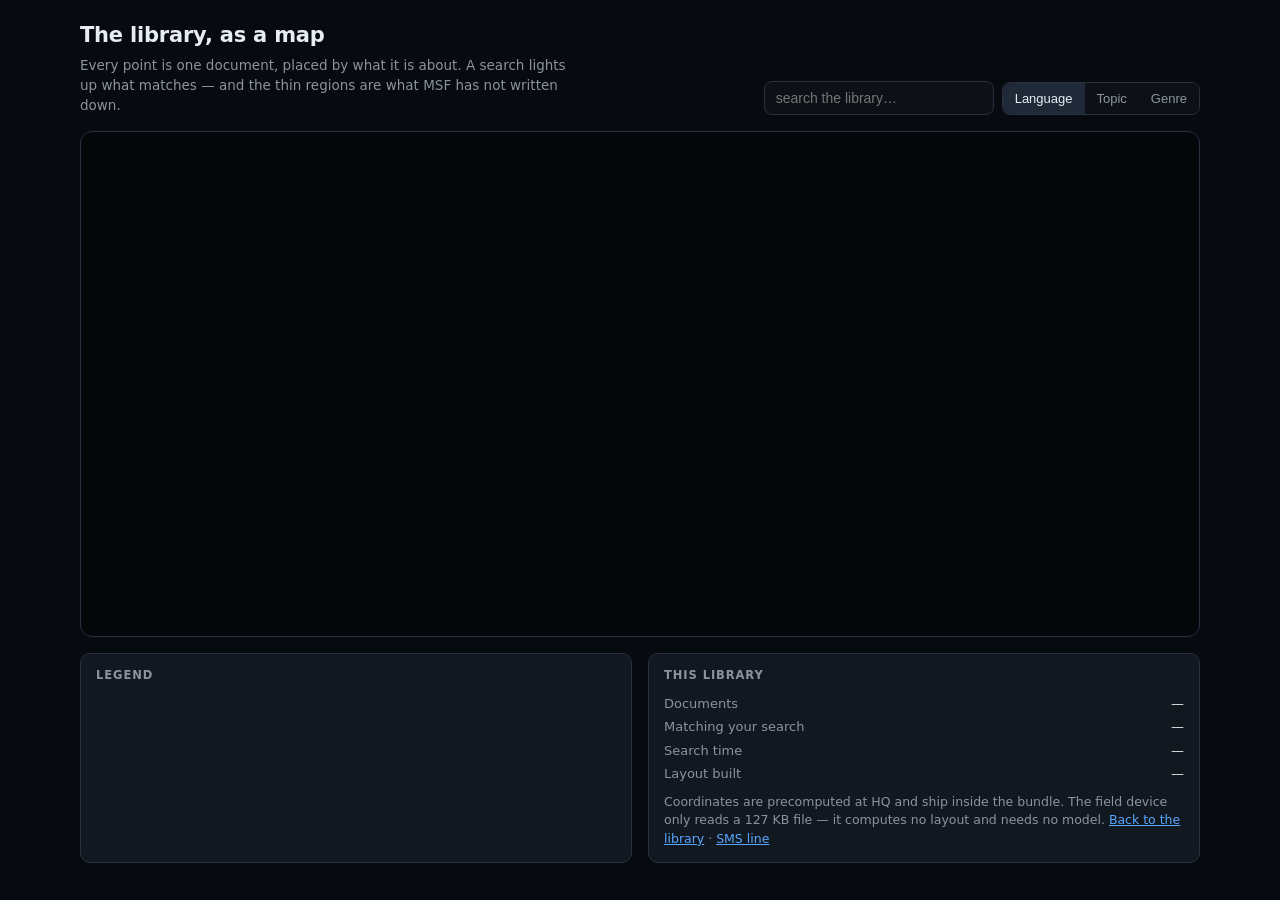
==== msf_search/static/galaxy.html @ c6a0e906 "Extra field features: SMS line, library map, signal radar, evidence trail Five additions, all offlin" ====
<!doctype html>
<meta charset="utf-8">
<meta name="viewport" content="width=device-width, initial-scale=1">
<title>Library map</title>
<style>
  :root{--bg:#070a0f;--panel:#121820;--line:#283140;--ink:#e6edf3;--dim:#8b949e;--accent:#58a6ff;--warn:#f0883e}
  *{box-sizing:border-box}
  body{margin:0;padding:20px 16px;background:var(--bg);color:var(--ink);
    font:15px/1.5 -apple-system,BlinkMacSystemFont,"Segoe UI",system-ui,sans-serif}
  .wrap{max-width:1120px;margin:0 auto;display:grid;gap:16px}
  header{display:flex;flex-wrap:wrap;gap:12px;align-items:flex-end;justify-content:space-between}
  h1{margin:0;font-size:21px;letter-spacing:-.01em}
  header p{margin:3px 0 0;color:var(--dim);font-size:13.5px;max-width:58ch}
  .controls{display:flex;flex-wrap:wrap;gap:8px;align-items:center}
  input[type=search]{background:#0d1117;border:1px solid var(--line);color:var(--ink);
    border-radius:8px;padding:8px 11px;font-size:14px;min-width:230px}
  .seg{display:flex;border:1px solid var(--line);border-radius:8px;overflow:hidden}
  .seg button{background:#0d1117;border:0;color:var(--dim);padding:8px 12px;font-size:13px;cursor:pointer}
  .seg button[aria-pressed=true]{background:#1f2937;color:var(--ink)}
  .stage{position:relative;background:#05070b;border:1px solid var(--line);border-radius:12px;overflow:hidden}
  canvas{display:block;width:100%;height:clamp(380px,56vh,580px)}
  #tip{position:absolute;pointer-events:none;opacity:0;transition:opacity .12s;max-width:290px;
    background:#0d1117f2;border:1px solid var(--line);border-radius:8px;padding:8px 10px;
    font-size:12.5px;line-height:1.4;box-shadow:0 8px 20px rgba(0,0,0,.5)}
  #tip b{display:block;margin-bottom:3px;font-weight:600}
  #tip span{color:var(--dim)}
  .below{display:grid;grid-template-columns:1fr 1fr;gap:16px}
  @media (max-width:760px){.below{grid-template-columns:1fr}}
  .card{background:var(--panel);border:1px solid var(--line);border-radius:10px;padding:13px 15px}
  .card h2{margin:0 0 9px;font-size:11.5px;text-transform:uppercase;letter-spacing:.08em;color:var(--dim)}
  .legend{display:flex;flex-wrap:wrap;gap:10px;font-size:13px}
  .legend i{display:inline-block;width:9px;height:9px;border-radius:50%;margin-right:5px}
  .legend span{white-space:nowrap}
  .note{color:var(--dim);font-size:12.5px;margin:9px 0 0}
  dl{margin:0;display:grid;grid-template-columns:auto 1fr;gap:4px 12px;font-size:13px}
  dt{color:var(--dim)} dd{margin:0;text-align:right;font-variant-numeric:tabular-nums}
  a{color:var(--accent)}
</style>
<div class="wrap">
  <header>
    <div>
      <h1>The library, as a map</h1>
      <p>Every point is one document, placed by what it is about. A search lights up what matches —
         and the thin regions are what MSF has not written down.</p>
    </div>
    <div class="controls">
      <input type="search" id="q" placeholder="search the library…" autocomplete="off">
      <div class="seg" id="mode">
        <button data-m="language" aria-pressed="true">Language</button>
        <button data-m="cluster" aria-pressed="false">Topic</button>
        <button data-m="tier" aria-pressed="false">Genre</button>
      </div>
    </div>
  </header>

  <div class="stage">
    <canvas id="c"></canvas>
    <div id="tip"></div>
  </div>

  <div class="below">
    <div class="card">
      <h2>Legend</h2>
      <div class="legend" id="legend"></div>
      <p class="note" id="method"></p>
    </div>
    <div class="card">
      <h2>This library</h2>
      <dl>
        <dt>Documents</dt><dd id="s-docs">—</dd>
        <dt>Matching your search</dt><dd id="s-hits">—</dd>
        <dt>Search time</dt><dd id="s-ms">—</dd>
        <dt>Layout built</dt><dd id="s-built">—</dd>
      </dl>
      <p class="note">Coordinates are precomputed at HQ and ship inside the bundle. The field
         device only reads a 127 KB file — it computes no layout and needs no model.
         <a href="/">Back to the library</a> · <a href="/sms">SMS line</a></p>
    </div>
  </div>
</div>
<script>
const LANG = {en:"#58a6ff", fr:"#f778ba", es:"#f0883e", ar:"#7ee787"};
const CLUSTER = ["#58a6ff","#f778ba","#f0883e","#7ee787","#d2a8ff","#ffdf5d","#79c0ff","#ff7b72"];
const TIERC = {"Clinical guideline":"#7ee787","Research":"#58a6ff","Field report":"#f0883e",
               "Communications":"#f778ba","Other":"#8b949e"};
const cv = document.getElementById("c"), ctx = cv.getContext("2d"), tip = document.getElementById("tip");
let DATA = null, mode = "language", matches = null, hover = null, pts = [];

const colourOf = d =>
  mode === "language" ? (LANG[d.language] || "#8b949e")
  : mode === "cluster" ? CLUSTER[d.cluster % CLUSTER.length]
  : (TIERC[d.tierLabel] || "#8b949e");

function tierLabel(genre){
  if (/Clinical Guideline|Study Protocol/i.test(genre)) return "Clinical guideline";
  if (/Peer-reviewed|Scientific|Research/i.test(genre)) return "Research";
  if (/Activity Report|Evaluation|Project Update|Field/i.test(genre)) return "Field report";
  if (/Press|Statement|Interview|Op-Ed|Speech|Voices|Advocacy/i.test(genre)) return "Communications";
  return "Other";
}

function layout(){
  const r = cv.getBoundingClientRect(), dpr = Math.min(2, devicePixelRatio || 1);
  cv.width = r.width * dpr; cv.height = r.height * dpr;
  ctx.setTransform(dpr, 0, 0, dpr, 0, 0);
  const pad = 34, w = r.width - pad * 2, h = r.height - pad * 2;
  pts = DATA.docs.map(d => ({d, px: pad + (d.x + 1) / 2 * w, py: pad + (1 - (d.y + 1) / 2) * h}));
  draw();
}

function draw(){
  const r = cv.getBoundingClientRect();
  ctx.clearRect(0, 0, r.width, r.height);

  // cluster names sit at the centre of mass of their own points
  if (mode === "cluster" && DATA.clusters.length){
    ctx.font = "600 11px -apple-system,system-ui,sans-serif";
    ctx.textAlign = "center";
    for (const cl of DATA.clusters){
      const mine = pts.filter(p => p.d.cluster === cl.id);
      if (mine.length < 5) continue;
      const cx = mine.reduce((a, p) => a + p.px, 0) / mine.length;
      const cy = mine.reduce((a, p) => a + p.py, 0) / mine.length;
      ctx.fillStyle = "#ffffff26";
      ctx.fillText(cl.label.toUpperCase(), cx, cy);
    }
  }

  for (const p of pts){
    const hit = !matches || matches.has(p.d.id);
    const col = colourOf(p.d);
    ctx.beginPath();
    ctx.arc(p.px, p.py, matches && hit ? 5 : 2.6, 0, 7);
    ctx.fillStyle = col;
    ctx.globalAlpha = matches ? (hit ? 1 : 0.13) : 0.8;
    ctx.fill();
    if (matches && hit){
      ctx.globalAlpha = 0.45; ctx.strokeStyle = col; ctx.lineWidth = 1.4;
      ctx.beginPath(); ctx.arc(p.px, p.py, 10, 0, 7); ctx.stroke();
    }
  }
  ctx.globalAlpha = 1;

  if (hover){
    ctx.beginPath(); ctx.arc(hover.px, hover.py, 7, 0, 7);
    ctx.strokeStyle = "#fff"; ctx.lineWidth = 1.5; ctx.stroke();
  }
}

function renderLegend(){
  const el = document.getElementById("legend");
  const rows = mode === "language"
    ? Object.entries(LANG).map(([k, v]) => [k.toUpperCase() + " · " + DATA.langCount[k], v])
    : mode === "cluster"
      ? DATA.clusters.map(c => [c.label + " · " + c.size, CLUSTER[c.id % CLUSTER.length]])
      : Object.entries(DATA.tierCount).map(([k, n]) => [k + " · " + n, TIERC[k] || "#8b949e"]);
  el.innerHTML = rows.map(([t, c]) =>
    `<span><i style="background:${c}"></i>${t}</span>`).join("");
}

async function search(q){
  if (!q.trim()){ matches = null; document.getElementById("s-hits").textContent = "—";
                  document.getElementById("s-ms").textContent = "—"; draw(); return; }
  const r = await fetch(`/api/search?q=${encodeURIComponent(q)}&k=80&strict=0`).then(x => x.json());
  const ids = (r.results || []).map(x => x.doc_id).concat((r.weaker_matches || []).map(x => x.doc_id));
  matches = new Set(ids);
  document.getElementById("s-hits").textContent = matches.size + (r.abstained ? " (abstained)" : "");
  document.getElementById("s-ms").textContent = r.ms + " ms";
  draw();
}

cv.addEventListener("mousemove", e => {
  const r = cv.getBoundingClientRect(), mx = e.clientX - r.left, my = e.clientY - r.top;
  let best = null, bd = 100;
  for (const p of pts){
    const d2 = (p.px - mx) ** 2 + (p.py - my) ** 2;
    if (d2 < bd){ bd = d2; best = p; }
  }
  hover = best;
  if (best){
    const d = best.d;
    tip.innerHTML = `<b>${d.title.replace(/[<>]/g, "")}</b>` +
      `<span>${d.id} · ${d.genre} · ${d.language.toUpperCase()}` +
      `${d.year ? " · " + d.year : ""} · ${d.chunks} passages</span>`;
    tip.style.opacity = 1;
    tip.style.left = Math.min(r.width - 300, mx + 14) + "px";
    tip.style.top = Math.max(4, my - 10) + "px";
  } else tip.style.opacity = 0;
  draw();
});
cv.addEventListener("mouseleave", () => { hover = null; tip.style.opacity = 0; draw(); });

document.getElementById("mode").addEventListener("click", e => {
  const b = e.target.closest("button"); if (!b) return;
  mode = b.dataset.m;
  [...e.currentTarget.children].forEach(x => x.setAttribute("aria-pressed", x === b));
  renderLegend(); draw();
});
let t; document.getElementById("q").addEventListener("input", e => {
  clearTimeout(t); const v = e.target.value; t = setTimeout(() => search(v), 180);
});

(async () => {
  DATA = await fetch("/api/galaxy").then(r => r.json());
  if (DATA.error){ document.getElementById("method").textContent = DATA.error; return; }
  DATA.docs.forEach(d => d.tierLabel = tierLabel(d.genre));
  DATA.langCount = {}; DATA.tierCount = {};
  for (const d of DATA.docs){
    DATA.langCount[d.language] = (DATA.langCount[d.language] || 0) + 1;
    DATA.tierCount[d.tierLabel] = (DATA.tierCount[d.tierLabel] || 0) + 1;
  }
  document.getElementById("s-docs").textContent = DATA.n_docs;
  document.getElementById("s-built").textContent = DATA.built_at;
  document.getElementById("method").textContent = DATA.method + ".";
  renderLegend(); layout();
  addEventListener("resize", layout);
})();
</script>
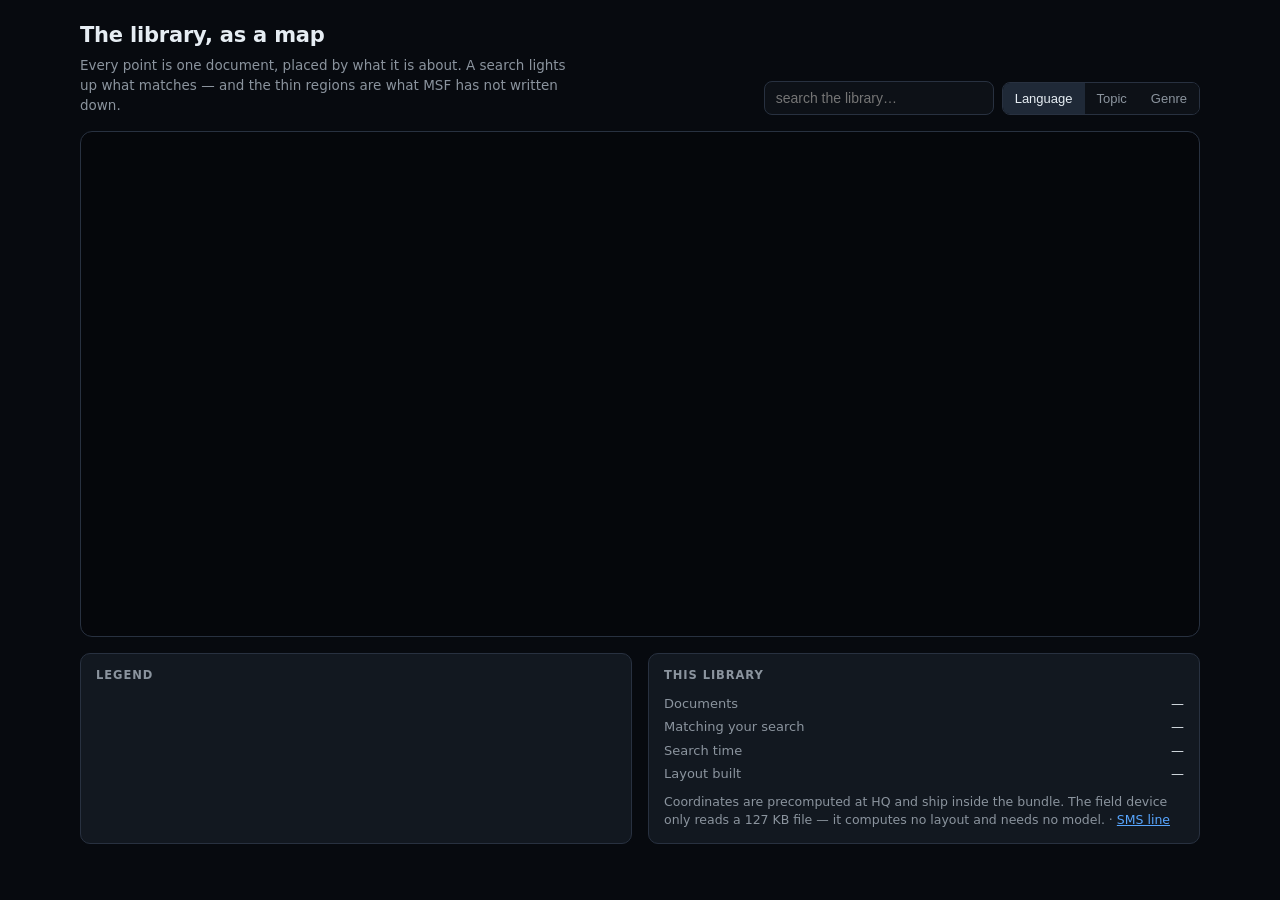
==== commit a5619fd5: "Shared Field/HQ navigation on every page, and an HQ dashboard Interface work, no change to search, r" ====
--- a/msf_search/static/galaxy.html
+++ b/msf_search/static/galaxy.html
@@ -36,6 +36,7 @@
   dt{color:var(--dim)} dd{margin:0;text-align:right;font-variant-numeric:tabular-nums}
   a{color:var(--accent)}
 </style>
+<script src="/static/nav.js"></script>
 <div class="wrap">
   <header>
     <div>
@@ -73,8 +74,7 @@
         <dt>Layout built</dt><dd id="s-built">—</dd>
       </dl>
       <p class="note">Coordinates are precomputed at HQ and ship inside the bundle. The field
-         device only reads a 127 KB file — it computes no layout and needs no model.
-         <a href="/">Back to the library</a> · <a href="/sms">SMS line</a></p>
+         device only reads a 127 KB file — it computes no layout and needs no model. · <a href="/sms">SMS line</a></p>
     </div>
   </div>
 </div>
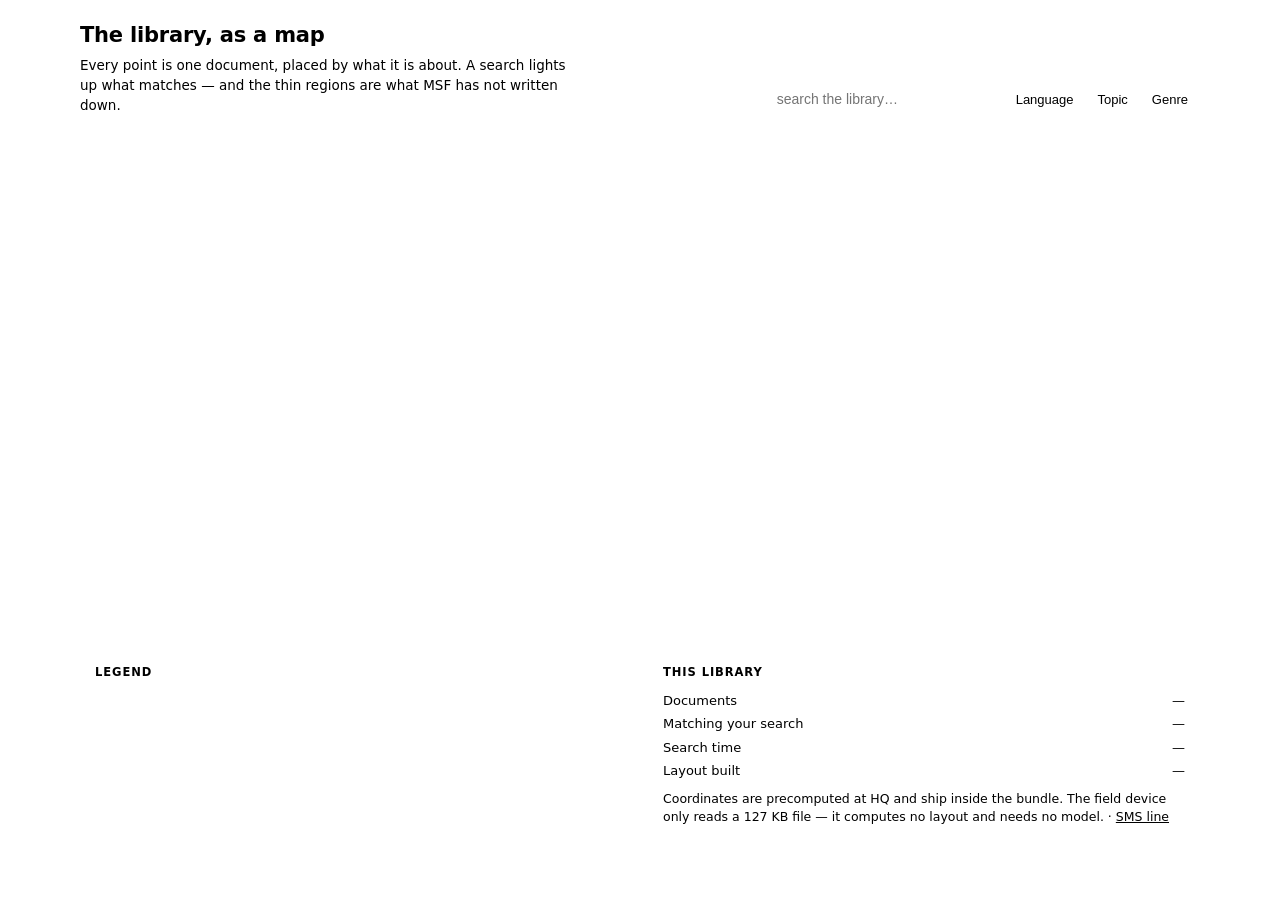
==== commit f2ce410d: "Finalize demo with phone OCR fixes, shared themes, and clean documentation" ====
--- a/msf_search/static/galaxy.html
+++ b/msf_search/static/galaxy.html
@@ -3,7 +3,7 @@
 <meta name="viewport" content="width=device-width, initial-scale=1">
 <title>Library map</title>
 <style>
-  :root{--bg:#070a0f;--panel:#121820;--line:#283140;--ink:#e6edf3;--dim:#8b949e;--accent:#58a6ff;--warn:#f0883e}
+
   *{box-sizing:border-box}
   body{margin:0;padding:20px 16px;background:var(--bg);color:var(--ink);
     font:15px/1.5 -apple-system,BlinkMacSystemFont,"Segoe UI",system-ui,sans-serif}
@@ -12,15 +12,15 @@
   h1{margin:0;font-size:21px;letter-spacing:-.01em}
   header p{margin:3px 0 0;color:var(--dim);font-size:13.5px;max-width:58ch}
   .controls{display:flex;flex-wrap:wrap;gap:8px;align-items:center}
-  input[type=search]{background:#0d1117;border:1px solid var(--line);color:var(--ink);
+  input[type=search]{background:var(--surface);border:1px solid var(--line);color:var(--ink);
     border-radius:8px;padding:8px 11px;font-size:14px;min-width:230px}
   .seg{display:flex;border:1px solid var(--line);border-radius:8px;overflow:hidden}
-  .seg button{background:#0d1117;border:0;color:var(--dim);padding:8px 12px;font-size:13px;cursor:pointer}
-  .seg button[aria-pressed=true]{background:#1f2937;color:var(--ink)}
-  .stage{position:relative;background:#05070b;border:1px solid var(--line);border-radius:12px;overflow:hidden}
+  .seg button{background:var(--surface);border:0;color:var(--dim);padding:8px 12px;font-size:13px;cursor:pointer}
+  .seg button[aria-pressed=true]{background:var(--accent-soft);color:var(--ink)}
+  .stage{position:relative;background:var(--stage);border:1px solid var(--line);border-radius:12px;overflow:hidden}
   canvas{display:block;width:100%;height:clamp(380px,56vh,580px)}
   #tip{position:absolute;pointer-events:none;opacity:0;transition:opacity .12s;max-width:290px;
-    background:#0d1117f2;border:1px solid var(--line);border-radius:8px;padding:8px 10px;
+    background:var(--card);border:1px solid var(--line);border-radius:8px;padding:8px 10px;
     font-size:12.5px;line-height:1.4;box-shadow:0 8px 20px rgba(0,0,0,.5)}
   #tip b{display:block;margin-bottom:3px;font-weight:600}
   #tip span{color:var(--dim)}
@@ -36,6 +36,7 @@
   dt{color:var(--dim)} dd{margin:0;text-align:right;font-variant-numeric:tabular-nums}
   a{color:var(--accent)}
 </style>
+<link rel="stylesheet" href="/static/theme.css">
 <script src="/static/nav.js"></script>
 <div class="wrap">
   <header>
@@ -79,17 +80,17 @@
   </div>
 </div>
 <script>
-const LANG = {en:"#58a6ff", fr:"#f778ba", es:"#f0883e", ar:"#7ee787"};
-const CLUSTER = ["#58a6ff","#f778ba","#f0883e","#7ee787","#d2a8ff","#ffdf5d","#79c0ff","#ff7b72"];
-const TIERC = {"Clinical guideline":"#7ee787","Research":"#58a6ff","Field report":"#f0883e",
-               "Communications":"#f778ba","Other":"#8b949e"};
+const LANG = {en:"#0969da", fr:"#b42675", es:"#a54a08", ar:"#1f7a3f"};
+const CLUSTER = ["#0969da","#b42675","#a54a08","#1f7a3f","#7040b0","#806300","#087c9e","#b42318"];
+const TIERC = {"Clinical guideline":"#1f7a3f","Research":"#0969da","Field report":"#a54a08",
+               "Communications":"#b42675","Other":"#6b6b70"};
 const cv = document.getElementById("c"), ctx = cv.getContext("2d"), tip = document.getElementById("tip");
 let DATA = null, mode = "language", matches = null, hover = null, pts = [];
 
 const colourOf = d =>
-  mode === "language" ? (LANG[d.language] || "#8b949e")
+  mode === "language" ? (LANG[d.language] || "#6b6b70")
   : mode === "cluster" ? CLUSTER[d.cluster % CLUSTER.length]
-  : (TIERC[d.tierLabel] || "#8b949e");
+  : (TIERC[d.tierLabel] || "#6b6b70");
 
 function tierLabel(genre){
   if (/Clinical Guideline|Study Protocol/i.test(genre)) return "Clinical guideline";
@@ -121,7 +122,7 @@
       if (mine.length < 5) continue;
       const cx = mine.reduce((a, p) => a + p.px, 0) / mine.length;
       const cy = mine.reduce((a, p) => a + p.py, 0) / mine.length;
-      ctx.fillStyle = "#ffffff26";
+      ctx.fillStyle = "#1d1d1f26";
       ctx.fillText(cl.label.toUpperCase(), cx, cy);
     }
   }
@@ -153,7 +154,7 @@
     ? Object.entries(LANG).map(([k, v]) => [k.toUpperCase() + " · " + DATA.langCount[k], v])
     : mode === "cluster"
       ? DATA.clusters.map(c => [c.label + " · " + c.size, CLUSTER[c.id % CLUSTER.length]])
-      : Object.entries(DATA.tierCount).map(([k, n]) => [k + " · " + n, TIERC[k] || "#8b949e"]);
+      : Object.entries(DATA.tierCount).map(([k, n]) => [k + " · " + n, TIERC[k] || "#6b6b70"]);
   el.innerHTML = rows.map(([t, c]) =>
     `<span><i style="background:${c}"></i>${t}</span>`).join("");
 }
